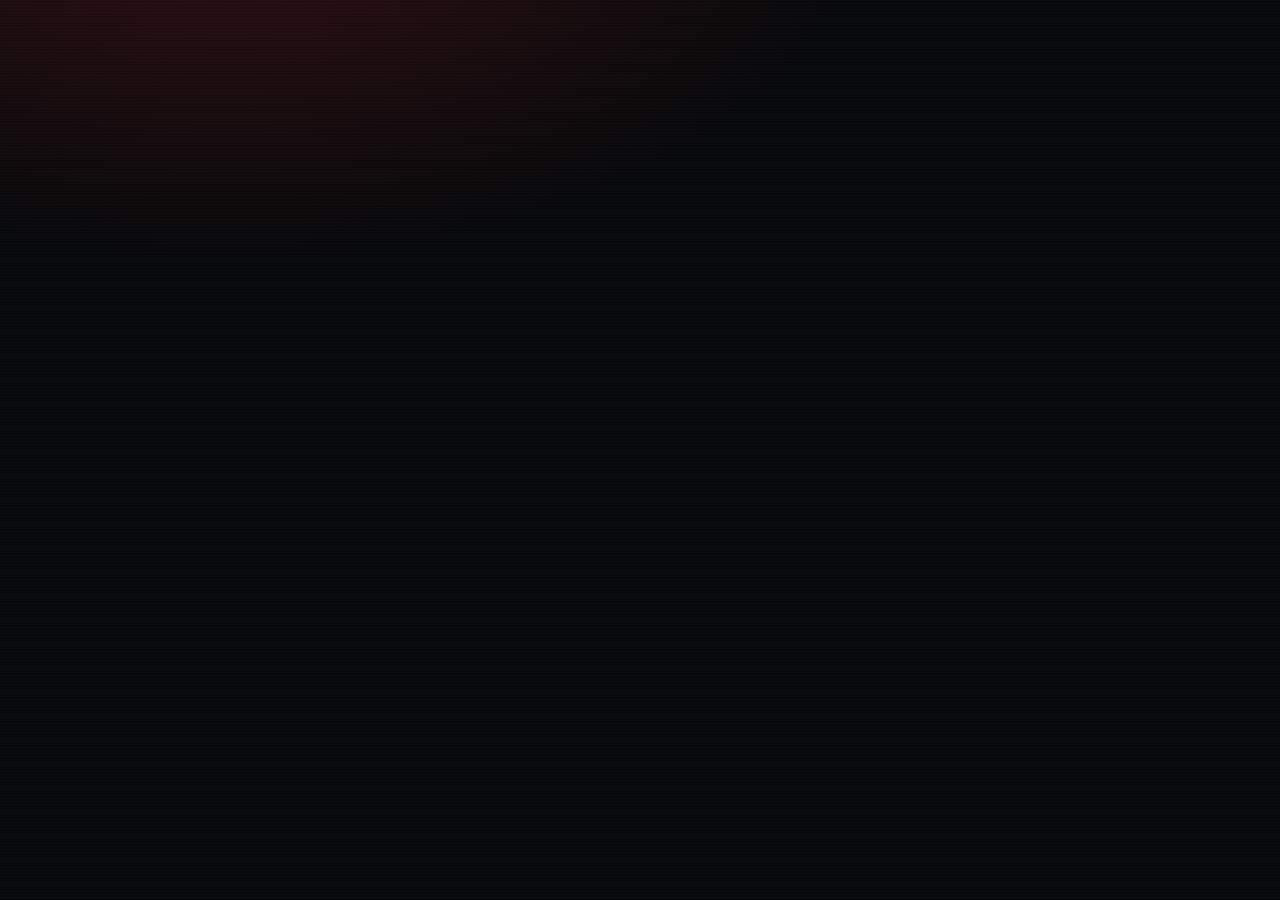
==== src/Quiz/wwwroot/host.html @ f60382fb "feat: TV and phone screens The two static pages the hub has been waiting for. The TV (host.html) ope" ====
<!doctype html>
<html lang="tr">
<head>
<meta charset="utf-8">
<meta name="viewport" content="width=device-width, initial-scale=1">
<meta name="robots" content="noindex">
<!-- The title, like every other visible string, is set from i18n.js. -->
<title>Quiz</title>
<link rel="stylesheet" href="app.css">
</head>
<body class="tv">
<!-- The TV / laptop screen: the host drives the round from here. -->
<main class="panel">
  <div class="inner">

    <div class="topbar">
      <span id="tag-room" hidden></span>
      <span id="tag-question" hidden></span>
      <span id="tag-answered" hidden></span>
      <span class="clock" id="tag-clock" hidden></span>
      <span class="status" id="tag-connection" hidden></span>
      <span id="langs"></span>
    </div>

    <!-- 1 · open a room -->
    <section class="view" id="view-setup" hidden>
      <form class="form" id="form-open" autocomplete="off">
        <h1 data-i18n="openHeading"></h1>
        <label class="field">
          <span class="k" data-i18n="hostKeyLabel"></span>
          <input name="hostKey" type="password" autocomplete="off" required>
        </label>
        <label class="field">
          <span class="k" data-i18n="setLabel"></span>
          <select name="setId" id="set-id"></select>
        </label>
        <button class="cta" type="submit" data-i18n="openButton"></button>
        <p class="error" id="setup-error" role="alert"></p>
      </form>
    </section>

    <!-- 2 · this page was reloaded while a room was live -->
    <section class="view" id="view-resume" hidden>
      <div class="form">
        <h1 data-i18n="resumeHeading"></h1>
        <p class="muted" id="resume-code"></p>
        <p class="status" data-i18n="resumeHint"></p>
        <div class="resume-actions">
          <button class="cta" type="button" id="resume-start" data-i18n="startButton"></button>
          <button class="ghost" type="button" id="resume-close" data-i18n="closeQuestionButton"></button>
          <button class="ghost" type="button" id="resume-next" data-i18n="nextButton"></button>
          <button class="ghost" type="button" id="resume-new" data-i18n="newRoomButton"></button>
        </div>
        <p class="error" id="resume-error" role="alert"></p>
      </div>
    </section>

    <!-- 3 · lobby -->
    <section class="view lobby" id="view-lobby" hidden>
      <div class="label kod" data-i18n="codeTag"></div>
      <div class="code" id="lobby-code"></div>
      <div class="where" id="lobby-where"></div>
      <div class="pills" id="lobby-players"></div>
      <p class="status" id="lobby-status" hidden></p>
      <button class="cta go" type="button" id="start" data-i18n="startButton" hidden></button>
    </section>

    <!-- 4 · a question is open -->
    <section class="view" id="view-question" hidden>
      <p class="question"><span class="caret">&gt;</span> <span id="question-text"></span><span class="block">&nbsp;</span></p>
      <div class="options" id="question-options"></div>
    </section>

    <!-- 5 · the question is over -->
    <section class="view" id="view-reveal" hidden>
      <p class="answer"><span data-i18n="correctIs"></span> <span class="glyph" id="reveal-glyph"></span> <span class="opt-text" id="reveal-text"></span></p>
      <div class="bars" id="reveal-bars"></div>
      <ol class="board" id="reveal-board"></ol>
      <div class="row-end">
        <button class="cta" type="button" id="next"></button>
      </div>
    </section>

    <!-- 6 · the round is over -->
    <section class="view finished" id="view-finished" hidden>
      <h1 data-i18n="finishedHeading"></h1>
      <ol class="board" id="final-board"></ol>
      <div class="row-end">
        <button class="cta" type="button" id="new-room" data-i18n="newRoomButton"></button>
      </div>
    </section>

  </div>
</main>

<script src="lib/signalr/signalr.min.js"></script>
<script type="module" src="host.js"></script>
</body>
</html>
---- src/Quiz/wwwroot/app.css ----
/*
 * One stylesheet for both screens: the TV (host.html) and the phone (index.html).
 * The look is locked: near-black panel, monospace, a ">" cursor, bracketed labels,
 * faint scanlines, glass option cards with a coloured left bar and a card suit.
 *
 * The suit shape is the primary pairing cue between the two screens and colour is
 * secondary, so that a colour-blind player can still pair phone to TV. The glyph and
 * the colour of each marker are defined once, here, keyed by [data-marker].
 */

:root {
  --bg: #07080a;
  --fg: #ffffff;
  --muted: #9c9c9d;
  --hairline: rgba(255, 255, 255, .10);
  --glass: rgba(255, 255, 255, .04);

  --crimson: #ff2f3a;
  --coral: #ff6b4a;
  --amber: #ffb347;
  --teal: #4ad6c3;
  --lavender: #b39cff;

  /* System faces only: no web font is shipped with the game. */
  --mono: 'Geist Mono', ui-monospace, SFMono-Regular, Menlo, Consolas, monospace;
}

*, *::before, *::after { box-sizing: border-box; }

html { height: 100%; }

body {
  margin: 0;
  min-height: 100%;
  background: var(--bg);
  color: var(--fg);
  font-family: var(--mono);
  line-height: 1.5;
  -webkit-font-smoothing: antialiased;
  -webkit-text-size-adjust: 100%;
}

[hidden] { display: none !important; }

/* ---- the panel: the terminal frame both screens live in ---- */

.panel {
  position: relative;
  min-height: 100vh;
  min-height: 100dvh;
  display: flex;
  flex-direction: column;
  overflow: hidden;
}

.panel::before {
  content: '';
  position: absolute;
  inset: 0;
  pointer-events: none;
  background: radial-gradient(70% 55% at 18% -10%, rgba(255, 47, 58, .16), transparent 70%);
}

/* The scanlines sit over everything, including the cards. */
.panel::after {
  content: '';
  position: absolute;
  inset: 0;
  z-index: 3;
  pointer-events: none;
  background: repeating-linear-gradient(to bottom, rgba(255, 255, 255, .025) 0 1px, transparent 1px 3px);
}

.inner {
  position: relative;
  z-index: 1;
  flex: 1 1 auto;
  display: flex;
  flex-direction: column;
  min-height: 0;
}

/* ---- the four markers: glyph and colour, defined once ---- */

[data-marker='hearts']   { --c: var(--crimson);  --tint: rgba(255, 47, 58, .07);   --tint-up: rgba(255, 47, 58, .20); }
[data-marker='diamonds'] { --c: var(--amber);    --tint: rgba(255, 179, 71, .07);  --tint-up: rgba(255, 179, 71, .20); }
[data-marker='clubs']    { --c: var(--teal);     --tint: rgba(74, 214, 195, .07);  --tint-up: rgba(74, 214, 195, .20); }
[data-marker='spades']   { --c: var(--lavender); --tint: rgba(179, 156, 255, .07); --tint-up: rgba(179, 156, 255, .20); }

.glyph { color: var(--c); line-height: 1; }
[data-marker='hearts'] > .glyph::before,   .glyph[data-marker='hearts']::before   { content: '\2665'; }
[data-marker='diamonds'] > .glyph::before, .glyph[data-marker='diamonds']::before { content: '\2666'; }
[data-marker='clubs'] > .glyph::before,    .glyph[data-marker='clubs']::before    { content: '\2663'; }
[data-marker='spades'] > .glyph::before,   .glyph[data-marker='spades']::before   { content: '\2660'; }

/* ---- small shared pieces ---- */

.label { color: var(--muted); letter-spacing: .18em; text-transform: uppercase; }
.muted { color: var(--muted); }

.langs { display: flex; gap: 6px; align-items: center; }
.langs button {
  font: inherit;
  background: none;
  border: 0;
  padding: 0 2px;
  color: var(--muted);
  letter-spacing: .12em;
  cursor: pointer;
}
.langs button[aria-pressed='true'] { color: var(--fg); }
.langs .sep { color: var(--hairline); }

.field { display: block; margin-bottom: 14px; text-align: left; }
.field > .k { display: block; font-size: .78em; color: var(--muted); letter-spacing: .14em; text-transform: uppercase; margin-bottom: 6px; }
.field input, .field select {
  font: inherit;
  width: 100%;
  color: var(--fg);
  background: rgba(255, 255, 255, .05);
  border: 1px solid var(--hairline);
  border-radius: 6px;
  padding: 11px 12px;
  letter-spacing: .08em;
}
.field input:focus-visible, .field select:focus-visible,
button:focus-visible { outline: 2px solid var(--coral); outline-offset: 2px; }
.field select { appearance: none; }

.cta, .ghost {
  font: inherit;
  font-weight: 700;
  letter-spacing: .08em;
  border: 1px solid transparent;
  border-radius: 7px;
  cursor: pointer;
}
.cta { background: var(--coral); color: var(--bg); }
.cta.go { background: var(--teal); }
.ghost { background: transparent; color: var(--muted); border-color: var(--hairline); }
.cta[disabled], .ghost[disabled] { opacity: .45; cursor: default; }

.status { color: var(--muted); }
.error { color: var(--crimson); }
.error:empty { display: none; }

/* ======================= the TV ======================= */

.tv .inner { padding: clamp(18px, 2.4vw, 44px); gap: clamp(14px, 1.8vh, 28px); }

.tv .topbar {
  display: flex;
  justify-content: space-between;
  align-items: baseline;
  gap: 16px;
  font-size: clamp(11px, 1vw, 17px);
  color: var(--muted);
  letter-spacing: .12em;
}
.tv .topbar .clock { color: var(--amber); font-variant-numeric: tabular-nums; }
.tv .topbar > * { white-space: nowrap; }

.tv .view { flex: 1 1 auto; display: flex; flex-direction: column; min-height: 0; }
.tv .view[hidden] { display: none; }

/* setup and resume: a narrow form in the middle of the screen */
.tv .form {
  margin: auto;
  width: min(420px, 100%);
  font-size: clamp(13px, 1.1vw, 18px);
  text-align: center;
}
.tv .form h1 { font-size: 1em; font-weight: 500; letter-spacing: .18em; color: var(--muted); margin: 0 0 20px; text-transform: uppercase; }
.tv .form .cta { width: 100%; padding: 12px; }
.tv .form .error { margin-top: 14px; }
.tv .resume-actions { display: flex; flex-direction: column; gap: 8px; }
.tv .resume-actions button { padding: 11px; }

/* lobby */
.tv .lobby { align-items: center; justify-content: center; text-align: center; gap: 0; }
.tv .lobby .kod { font-size: clamp(11px, 1vw, 17px); }
.tv .lobby .code {
  font-size: clamp(76px, 15vw, 240px);
  font-weight: 600;
  letter-spacing: .18em;
  color: var(--coral);
  line-height: 1.05;
  margin: .08em 0 0;
  /* the letter-spacing hangs off the last digit; pull it back to stay centred */
  text-indent: .18em;
}
.tv .lobby .where { font-size: clamp(11px, .95vw, 16px); color: var(--muted); letter-spacing: .1em; }
.tv .pills {
  display: flex;
  flex-wrap: wrap;
  gap: 9px;
  justify-content: center;
  margin: clamp(18px, 3vh, 40px) 0;
  font-size: clamp(13px, 1.2vw, 22px);
  max-width: 50ch;
}
.tv .pill { border: 1px solid var(--hairline); border-radius: 999px; padding: 6px 16px; }
.tv .lobby .cta { font-size: clamp(14px, 1.3vw, 22px); padding: 12px 36px; }
.tv .lobby .status { font-size: clamp(12px, 1.1vw, 19px); margin: clamp(18px, 3vh, 40px) 0; }

/* question: the text and the four cards read as one block in the middle of the screen */
#view-question, #view-reveal { justify-content: center; gap: clamp(18px, 4vh, 52px); }

.tv .question {
  font-size: clamp(28px, 4vw, 68px);
  font-weight: 500;
  line-height: 1.25;
  margin: 0;
}
.tv .question .caret { color: var(--coral); }
.tv .question .block { background: var(--coral); color: var(--bg); margin-left: .12em; }

.tv .options {
  display: grid;
  grid-template-columns: 1fr 1fr;
  gap: clamp(9px, 1vw, 16px);
}
.tv .opt {
  display: flex;
  align-items: center;
  gap: clamp(11px, 1.1vw, 20px);
  background: var(--tint);
  border: 1px solid var(--hairline);
  border-left: 3px solid var(--c);
  border-radius: 7px;
  padding: clamp(12px, 1.4vw, 24px) clamp(13px, 1.5vw, 26px);
  font-size: clamp(18px, 2vw, 34px);
}
.tv .opt .glyph { font-size: 1.25em; }

/* reveal */
.tv .answer { font-size: clamp(16px, 1.6vw, 28px); color: var(--muted); }
.tv .answer .opt-text { color: var(--fg); }
.tv .answer .glyph { font-size: 1.15em; }

.tv .bars { display: flex; align-items: flex-end; gap: clamp(10px, 1.4vw, 24px); flex: 0 0 clamp(110px, 26vh, 240px); }
.tv .bars .b { flex: 1; display: flex; flex-direction: column; justify-content: flex-end; height: 100%; text-align: center; }
.tv .bars .b .fill { background: var(--c); border-radius: 4px 4px 0 0; min-height: 3px; }
.tv .bars .b .n { font-size: clamp(12px, 1.1vw, 20px); color: var(--muted); margin-top: 6px; font-variant-numeric: tabular-nums; }
.tv .bars .b .glyph { font-size: clamp(14px, 1.3vw, 24px); margin-bottom: 6px; }

.tv .board { list-style: none; margin: 0; padding: 0; font-size: clamp(14px, 1.5vw, 26px); }
.tv .board li { display: flex; justify-content: space-between; gap: 16px; padding: .4em 0; border-bottom: 1px solid rgba(255, 255, 255, .06); }
.tv .board li:last-child { border-bottom: 0; }
.tv .board .rank { color: var(--muted); margin-right: .8em; }
.tv .board .score { font-variant-numeric: tabular-nums; }
.tv .board.dense { font-size: clamp(12px, 1.1vw, 19px); columns: 2; column-gap: clamp(20px, 3vw, 60px); }
.tv .board.dense li { break-inside: avoid; }

.tv .row-end { display: flex; justify-content: center; }
.tv .row-end .cta { font-size: clamp(13px, 1.2vw, 20px); padding: 11px 28px; }

.tv .finished h1 { font-size: clamp(22px, 2.6vw, 44px); font-weight: 600; letter-spacing: .14em; margin: 0 0 .6em; text-align: center; }
.tv .finished { gap: clamp(14px, 2vh, 28px); }

/* ======================= the phone ======================= */

.phone .inner { padding: 16px; gap: 14px; }

.phone .bar {
  display: flex;
  justify-content: space-between;
  align-items: center;
  gap: 12px;
  font-size: 11px;
  color: var(--muted);
  letter-spacing: .1em;
}
.phone .bar .me { color: var(--fg); overflow: hidden; text-overflow: ellipsis; white-space: nowrap; }
.phone .bar .score { color: var(--amber); font-variant-numeric: tabular-nums; }

.phone .view { flex: 1 1 auto; display: flex; flex-direction: column; min-height: 0; }
.phone .view[hidden] { display: none; }

.phone .join { justify-content: center; font-size: 14px; }
.phone .join h1 { font-size: 11px; font-weight: 500; letter-spacing: .18em; color: var(--muted); margin: 0 0 18px; text-transform: uppercase; }
.phone .join .cta { width: 100%; padding: 13px; }
.phone .join .error { margin-top: 14px; font-size: 12px; }
.phone .field input { font-size: 16px; } /* 16px keeps iOS from zooming on focus */
.phone .field input[name='code'] { letter-spacing: .4em; text-align: center; font-size: 26px; }

.phone .play { gap: 12px; }
.phone .play .status { font-size: 12px; text-align: center; letter-spacing: .08em; min-height: 1.4em; }

.phone .buzzers {
  flex: 1 1 auto;
  display: grid;
  grid-template-columns: 1fr 1fr;
  grid-template-rows: 1fr 1fr;
  gap: 10px;
  min-height: 0;
}
.phone .buzz {
  font: inherit;
  display: flex;
  align-items: center;
  justify-content: center;
  min-height: 92px;
  padding: 0;
  background: var(--tint-up);
  border: 1px solid var(--c);
  border-radius: 10px;
  color: var(--c);
  font-size: clamp(46px, 20vw, 86px);
  line-height: 1;
  cursor: pointer;
  -webkit-tap-highlight-color: transparent;
  touch-action: manipulation;
}
.phone .buzz .glyph { color: inherit; } /* so the glyph follows the button when it fills in */
.phone .buzz:active { background: var(--c); color: var(--bg); }
.phone .buzz[disabled] { cursor: default; opacity: .32; }
/* the one this player tapped stays solid, so the phone always says what it sent */
.phone .buzz[aria-pressed='true'] { opacity: 1; background: var(--c); color: var(--bg); box-shadow: 0 0 0 2px var(--c); }
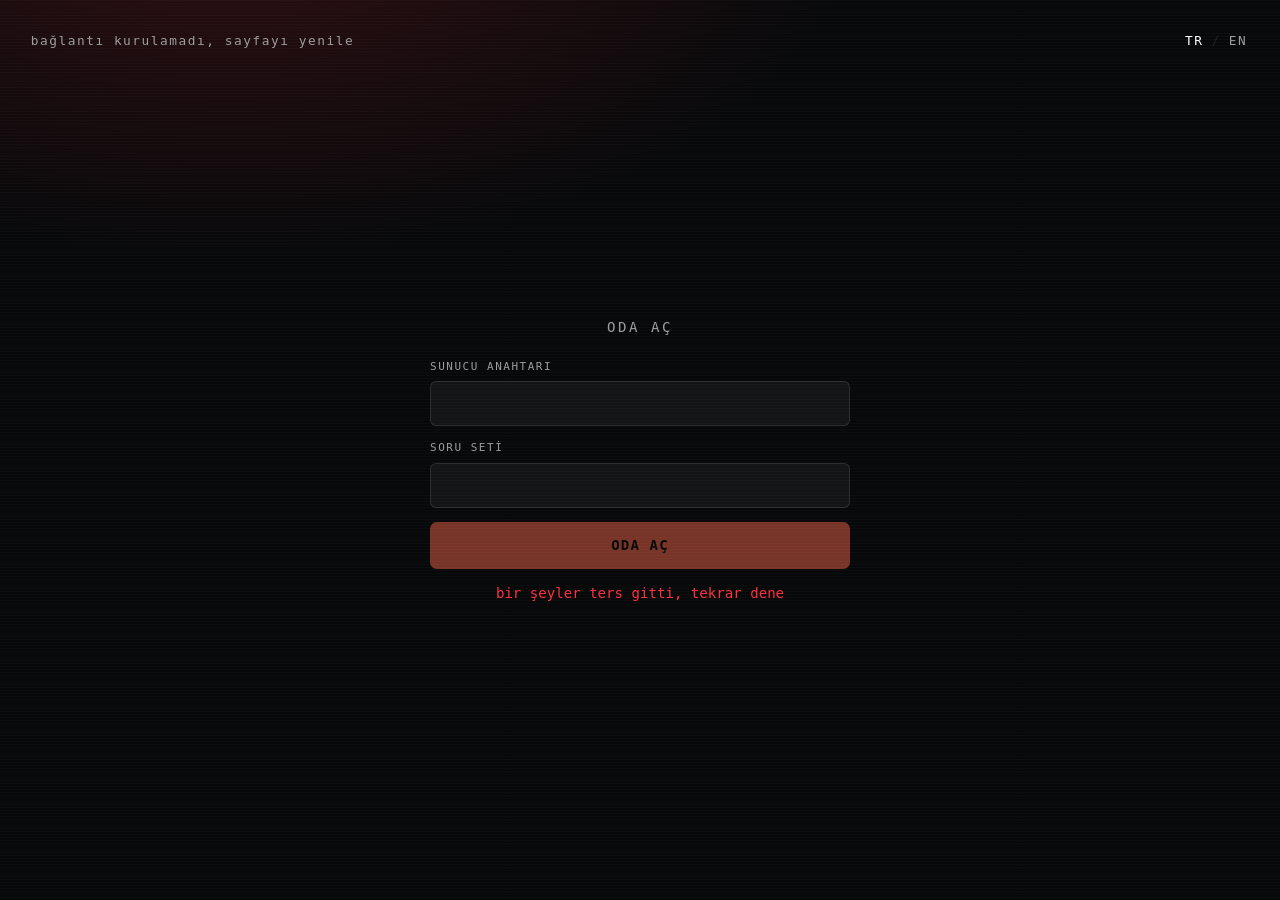
==== commit 60e3f2aa: "feat: the host can pause a question and close the room Two things the first evening wanted. Both are" ====
--- a/src/Quiz/wwwroot/host.html
+++ b/src/Quiz/wwwroot/host.html
@@ -39,23 +39,7 @@
       </form>
     </section>
 
-    <!-- 2 · this page was reloaded while a room was live -->
-    <section class="view" id="view-resume" hidden>
-      <div class="form">
-        <h1 data-i18n="resumeHeading"></h1>
-        <p class="muted" id="resume-code"></p>
-        <p class="status" data-i18n="resumeHint"></p>
-        <div class="resume-actions">
-          <button class="cta" type="button" id="resume-start" data-i18n="startButton"></button>
-          <button class="ghost" type="button" id="resume-close" data-i18n="closeQuestionButton"></button>
-          <button class="ghost" type="button" id="resume-next" data-i18n="nextButton"></button>
-          <button class="ghost" type="button" id="resume-new" data-i18n="newRoomButton"></button>
-        </div>
-        <p class="error" id="resume-error" role="alert"></p>
-      </div>
-    </section>
-
-    <!-- 3 · lobby -->
+    <!-- 2 · lobby -->
     <section class="view lobby" id="view-lobby" hidden>
       <div class="label kod" data-i18n="codeTag"></div>
       <div class="code" id="lobby-code"></div>
@@ -65,13 +49,17 @@
       <button class="cta go" type="button" id="start" data-i18n="startButton" hidden></button>
     </section>
 
-    <!-- 4 · a question is open -->
+    <!-- 3 · a question is open -->
     <section class="view" id="view-question" hidden>
+      <p class="paused-banner" id="paused-banner" hidden>
+        <span data-i18n="pausedBanner"></span>
+        <span class="sub" data-i18n="pausedHint"></span>
+      </p>
       <p class="question"><span class="caret">&gt;</span> <span id="question-text"></span><span class="block">&nbsp;</span></p>
       <div class="options" id="question-options"></div>
     </section>
 
-    <!-- 5 · the question is over -->
+    <!-- 4 · the question is over -->
     <section class="view" id="view-reveal" hidden>
       <p class="answer"><span data-i18n="correctIs"></span> <span class="glyph" id="reveal-glyph"></span> <span class="opt-text" id="reveal-text"></span></p>
       <div class="bars" id="reveal-bars"></div>
@@ -81,7 +69,7 @@
       </div>
     </section>
 
-    <!-- 6 · the round is over -->
+    <!-- 5 · the round is over -->
     <section class="view finished" id="view-finished" hidden>
       <h1 data-i18n="finishedHeading"></h1>
       <ol class="board" id="final-board"></ol>
@@ -90,6 +78,12 @@
       </div>
     </section>
 
+    <!-- the host's controls, on this screen only: the key is what protects them -->
+    <div class="controls" id="controls" hidden>
+      <button class="ghost" type="button" id="pause" hidden></button>
+      <button class="ghost danger" type="button" id="close-room"></button>
+    </div>
+
   </div>
 </main>
 
--- a/src/Quiz/wwwroot/app.css
+++ b/src/Quiz/wwwroot/app.css
@@ -13,7 +13,6 @@
   --fg: #ffffff;
   --muted: #9c9c9d;
   --hairline: rgba(255, 255, 255, .10);
-  --glass: rgba(255, 255, 255, .04);
 
   --crimson: #ff2f3a;
   --coral: #ff6b4a;
@@ -82,10 +81,11 @@
 
 /* ---- the four markers: glyph and colour, defined once ---- */
 
-[data-marker='hearts']   { --c: var(--crimson);  --tint: rgba(255, 47, 58, .07);   --tint-up: rgba(255, 47, 58, .20); }
-[data-marker='diamonds'] { --c: var(--amber);    --tint: rgba(255, 179, 71, .07);  --tint-up: rgba(255, 179, 71, .20); }
-[data-marker='clubs']    { --c: var(--teal);     --tint: rgba(74, 214, 195, .07);  --tint-up: rgba(74, 214, 195, .20); }
-[data-marker='spades']   { --c: var(--lavender); --tint: rgba(179, 156, 255, .07); --tint-up: rgba(179, 156, 255, .20); }
+/* --tint is the TV card's fill, --tint-up the phone buzzer's: both washes, not colour blocks. */
+[data-marker='hearts']   { --c: var(--crimson);  --tint: rgba(255, 47, 58, .07);   --tint-up: rgba(255, 47, 58, .10); }
+[data-marker='diamonds'] { --c: var(--amber);    --tint: rgba(255, 179, 71, .07);  --tint-up: rgba(255, 179, 71, .10); }
+[data-marker='clubs']    { --c: var(--teal);     --tint: rgba(74, 214, 195, .07);  --tint-up: rgba(74, 214, 195, .10); }
+[data-marker='spades']   { --c: var(--lavender); --tint: rgba(179, 156, 255, .07); --tint-up: rgba(179, 156, 255, .10); }
 
 .glyph { color: var(--c); line-height: 1; }
 [data-marker='hearts'] > .glyph::before,   .glyph[data-marker='hearts']::before   { content: '\2665'; }
@@ -163,7 +163,7 @@
 .tv .view { flex: 1 1 auto; display: flex; flex-direction: column; min-height: 0; }
 .tv .view[hidden] { display: none; }
 
-/* setup and resume: a narrow form in the middle of the screen */
+/* open a room: a narrow form in the middle of the screen */
 .tv .form {
   margin: auto;
   width: min(420px, 100%);
@@ -173,8 +173,6 @@
 .tv .form h1 { font-size: 1em; font-weight: 500; letter-spacing: .18em; color: var(--muted); margin: 0 0 20px; text-transform: uppercase; }
 .tv .form .cta { width: 100%; padding: 12px; }
 .tv .form .error { margin-top: 14px; }
-.tv .resume-actions { display: flex; flex-direction: column; gap: 8px; }
-.tv .resume-actions button { padding: 11px; }
 
 /* lobby */
 .tv .lobby { align-items: center; justify-content: center; text-align: center; gap: 0; }
@@ -242,14 +240,14 @@
 .tv .bars .b { flex: 1; display: flex; flex-direction: column; justify-content: flex-end; height: 100%; text-align: center; }
 .tv .bars .b .fill { background: var(--c); border-radius: 4px 4px 0 0; min-height: 3px; }
 .tv .bars .b .n { font-size: clamp(12px, 1.1vw, 20px); color: var(--muted); margin-top: 6px; font-variant-numeric: tabular-nums; }
-.tv .bars .b .glyph { font-size: clamp(14px, 1.3vw, 24px); margin-bottom: 6px; }
-
-.tv .board { list-style: none; margin: 0; padding: 0; font-size: clamp(14px, 1.5vw, 26px); }
+.tv .bars .b .glyph { font-size: clamp(26px, 2.6vw, 46px); margin-bottom: 8px; }
+
+.tv .board { list-style: none; margin: 0 auto; padding: 0; width: min(760px, 100%); font-size: clamp(14px, 1.5vw, 26px); }
 .tv .board li { display: flex; justify-content: space-between; gap: 16px; padding: .4em 0; border-bottom: 1px solid rgba(255, 255, 255, .06); }
 .tv .board li:last-child { border-bottom: 0; }
 .tv .board .rank { color: var(--muted); margin-right: .8em; }
 .tv .board .score { font-variant-numeric: tabular-nums; }
-.tv .board.dense { font-size: clamp(12px, 1.1vw, 19px); columns: 2; column-gap: clamp(20px, 3vw, 60px); }
+.tv .board.dense { width: min(1040px, 100%); font-size: clamp(12px, 1.1vw, 19px); columns: 2; column-gap: clamp(20px, 3vw, 60px); }
 .tv .board.dense li { break-inside: avoid; }
 
 .tv .row-end { display: flex; justify-content: center; }
@@ -257,6 +255,42 @@
 
 .tv .finished h1 { font-size: clamp(22px, 2.6vw, 44px); font-weight: 600; letter-spacing: .14em; margin: 0 0 .6em; text-align: center; }
 .tv .finished { gap: clamp(14px, 2vh, 28px); }
+
+/* --- paused, and the host's own controls --- */
+
+/* Big enough to read from the sofa: someone looking up has to see at once that the game is
+   waiting rather than broken, and that nothing is being lost while it waits. */
+.tv .paused-banner {
+  margin: 0;
+  text-align: center;
+  font-size: clamp(26px, 5vw, 84px);
+  font-weight: 600;
+  letter-spacing: .2em;
+  color: var(--amber);
+}
+.tv .paused-banner[hidden] { display: none; }
+.tv .paused-banner .sub {
+  display: block;
+  font-size: clamp(11px, 1.1vw, 18px);
+  font-weight: 400;
+  letter-spacing: .14em;
+  color: var(--muted);
+  margin-top: .8em;
+}
+/* The question stays on the TV while it waits, but it is plainly not being asked right now. */
+.tv.paused .question, .tv.paused .options { opacity: .2; }
+.tv.paused .topbar .clock { color: var(--muted); }
+
+.tv .controls { display: flex; justify-content: center; gap: 10px; }
+.tv .controls[hidden] { display: none; }
+.tv .controls button { font-size: clamp(11px, 1vw, 16px); padding: 8px 18px; }
+/* Armed, the close button says what it is about to do; coral is the page's "this does something". */
+.tv .controls .danger[data-armed='true'] { color: var(--coral); border-color: var(--coral); }
+
+@media (prefers-reduced-motion: no-preference) {
+  .tv .paused-banner { animation: breathe 1.8s ease-in-out infinite; }
+  @keyframes breathe { 0%, 100% { opacity: 1; } 50% { opacity: .45; } }
+}
 
 /* ======================= the phone ======================= */
 
@@ -281,6 +315,7 @@
 .phone .join h1 { font-size: 11px; font-weight: 500; letter-spacing: .18em; color: var(--muted); margin: 0 0 18px; text-transform: uppercase; }
 .phone .join .cta { width: 100%; padding: 13px; }
 .phone .join .error { margin-top: 14px; font-size: 12px; }
+.phone .join .notice { font-size: 12px; margin-bottom: 14px; letter-spacing: .04em; }
 .phone .field input { font-size: 16px; } /* 16px keeps iOS from zooming on focus */
 .phone .field input[name='code'] { letter-spacing: .4em; text-align: center; font-size: 26px; }
 
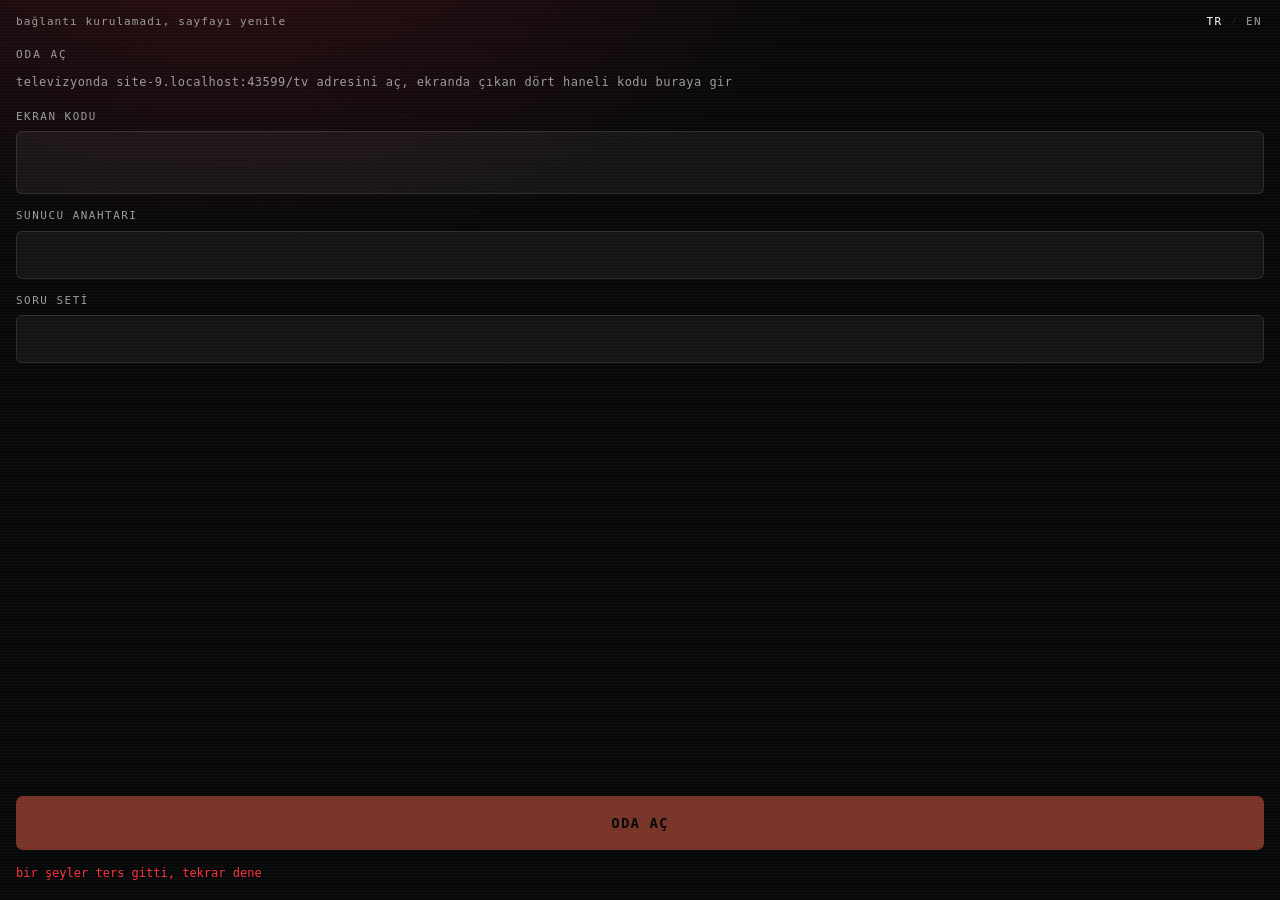
==== commit 05d9715f: "feat: the phone drives, the television watches host.html stops being a television and becomes the ho" ====
--- a/src/Quiz/wwwroot/host.html
+++ b/src/Quiz/wwwroot/host.html
@@ -8,24 +8,36 @@
 <title>Quiz</title>
 <link rel="stylesheet" href="app.css">
 </head>
-<body class="tv">
-<!-- The TV / laptop screen: the host drives the round from here. -->
+<body class="console">
+<!--
+  The host's console: a remote control for the television, laid out for a phone held in one hand.
+  Everything the room looks at — the question, the four options, the answer, the standings — is on
+  the television (tv.html) and none of it is repeated here. What this page carries is the pacing:
+  which phase the room is in, the clock it counts down itself, how many have answered, and the
+  buttons. The information sits at the top and the buttons at the bottom, where the thumb is.
+-->
 <main class="panel">
   <div class="inner">
 
-    <div class="topbar">
+    <div class="bar">
       <span id="tag-room" hidden></span>
-      <span id="tag-question" hidden></span>
-      <span id="tag-answered" hidden></span>
-      <span class="clock" id="tag-clock" hidden></span>
       <span class="status" id="tag-connection" hidden></span>
       <span id="langs"></span>
     </div>
 
-    <!-- 1 · open a room -->
+    <!-- 1 · claim the television, then open a room on it -->
     <section class="view" id="view-setup" hidden>
       <form class="form" id="form-open" autocomplete="off">
         <h1 data-i18n="openHeading"></h1>
+        <p class="hint" id="tv-hint"></p>
+        <label class="field">
+          <span class="k" data-i18n="pairCodeLabel"></span>
+          <!-- Four digits, so a phone offers the number pad rather than a keyboard. Not required:
+               a console that already holds a screen needs no code, and one that holds none is told
+               so by the server in words rather than by a browser tooltip. -->
+          <input name="pairCode" type="text" inputmode="numeric" pattern="[0-9]*" maxlength="4" autocomplete="off">
+        </label>
+        <p class="status ok" id="setup-paired" hidden data-i18n="pairedAlready"></p>
         <label class="field">
           <span class="k" data-i18n="hostKeyLabel"></span>
           <input name="hostKey" type="password" autocomplete="off" required>
@@ -39,50 +51,43 @@
       </form>
     </section>
 
-    <!-- 2 · lobby -->
-    <section class="view lobby" id="view-lobby" hidden>
-      <div class="label kod" data-i18n="codeTag"></div>
-      <div class="code" id="lobby-code"></div>
-      <div class="where" id="lobby-where"></div>
-      <div class="pills" id="lobby-players"></div>
-      <p class="status" id="lobby-status" hidden></p>
-      <button class="cta go" type="button" id="start" data-i18n="startButton" hidden></button>
-    </section>
+    <!-- 2 · the room is open: what the host needs in order to act, and the buttons that act -->
+    <section class="view" id="view-run" hidden>
+      <div class="now">
+        <div class="label" id="phase"></div>
+        <div class="clock" id="tag-clock" hidden></div>
+        <div class="counts">
+          <span id="tag-question" hidden></span>
+          <span id="tag-answered" hidden></span>
+        </div>
+        <p class="detail" id="phase-detail" hidden></p>
+      </div>
 
-    <!-- 3 · a question is open -->
-    <section class="view" id="view-question" hidden>
-      <p class="paused-banner" id="paused-banner" hidden>
-        <span data-i18n="pausedBanner"></span>
-        <span class="sub" data-i18n="pausedHint"></span>
-      </p>
-      <p class="question"><span class="caret">&gt;</span> <span id="question-text"></span><span class="block">&nbsp;</span></p>
-      <div class="options" id="question-options"></div>
-    </section>
+      <div class="acts">
+        <p class="error" id="run-error" role="alert"></p>
+        <button class="cta go" type="button" id="start" hidden></button>
+        <button class="cta" type="button" id="next" hidden></button>
+        <button class="ghost" type="button" id="pause" hidden></button>
+        <button class="ghost danger" type="button" id="close-room"></button>
 
-    <!-- 4 · the question is over -->
-    <section class="view" id="view-reveal" hidden>
-      <p class="answer"><span data-i18n="correctIs"></span> <span class="glyph" id="reveal-glyph"></span> <span class="opt-text" id="reveal-text"></span></p>
-      <div class="bars" id="reveal-bars"></div>
-      <ol class="board" id="reveal-board"></ol>
-      <div class="row-end">
-        <button class="cta" type="button" id="next"></button>
+        <!--
+          A television that reloaded has fallen out of the room and shows a fresh code, asking for
+          it to be typed in: claiming it again is what puts it back. Folded away, because it is
+          needed rarely and the four buttons above are what the evening is driven with.
+        -->
+        <button class="ghost small" type="button" id="repair-open" data-i18n="rePairButton"></button>
+        <form class="repair" id="form-repair" autocomplete="off" hidden>
+          <p class="hint" data-i18n="rePairHint"></p>
+          <label class="field">
+            <span class="k" data-i18n="pairCodeLabel"></span>
+            <input name="pairCode" type="text" inputmode="numeric" pattern="[0-9]*" maxlength="4" autocomplete="off" required>
+          </label>
+          <button class="ghost" type="submit" data-i18n="pairButton"></button>
+        </form>
+        <!-- Outside the form, because what it has to say most often is that the form is done with. -->
+        <p class="status" id="repair-status" hidden></p>
       </div>
     </section>
-
-    <!-- 5 · the round is over -->
-    <section class="view finished" id="view-finished" hidden>
-      <h1 data-i18n="finishedHeading"></h1>
-      <ol class="board" id="final-board"></ol>
-      <div class="row-end">
-        <button class="cta" type="button" id="new-room" data-i18n="newRoomButton"></button>
-      </div>
-    </section>
-
-    <!-- the host's controls, on this screen only: the key is what protects them -->
-    <div class="controls" id="controls" hidden>
-      <button class="ghost" type="button" id="pause" hidden></button>
-      <button class="ghost danger" type="button" id="close-room"></button>
-    </div>
 
   </div>
 </main>
--- a/src/Quiz/wwwroot/app.css
+++ b/src/Quiz/wwwroot/app.css
@@ -1,5 +1,5 @@
 /*
- * One stylesheet for both screens: the TV (host.html) and the phone (index.html).
+ * One stylesheet for every screen: the television (tv.html), the host's console and the phone.
  * The look is locked: near-black panel, monospace, a ">" cursor, bracketed labels,
  * faint scanlines, glass option cards with a coloured left bar and a card suit.
  *
@@ -19,6 +19,9 @@
   --amber: #ffb347;
   --teal: #4ad6c3;
   --lavender: #b39cff;
+  /* The grey a tap that earned nothing is drawn in: dimmer than --muted, because it is a shape
+     rather than a word, and the one thing on that screen that must not ask to be looked at. */
+  --dim: #5a5d66;
 
   /* System faces only: no web font is shipped with the game. */
   --mono: 'Geist Mono', ui-monospace, SFMono-Regular, Menlo, Consolas, monospace;
@@ -163,16 +166,40 @@
 .tv .view { flex: 1 1 auto; display: flex; flex-direction: column; min-height: 0; }
 .tv .view[hidden] { display: none; }
 
-/* open a room: a narrow form in the middle of the screen */
-.tv .form {
-  margin: auto;
-  width: min(420px, 100%);
-  font-size: clamp(13px, 1.1vw, 18px);
-  text-align: center;
-}
-.tv .form h1 { font-size: 1em; font-weight: 500; letter-spacing: .18em; color: var(--muted); margin: 0 0 20px; text-transform: uppercase; }
-.tv .form .cta { width: 100%; padding: 12px; }
-.tv .form .error { margin-top: 14px; }
+/*
+ * pairing: the first thing a television shows, and the only screen with no game on it.
+ *
+ * Two different codes appear on this television at different moments and they must never be read as
+ * the same thing: this one is typed by the host into a phone, the room code is typed by the players.
+ * They are told apart four ways at once — the label ([ EKRAN KODU ] against [ ODA KODU ], and the
+ * room code carries the word "room" in the topbar for the whole game), the colour (white here,
+ * coral there), the size (two thirds of the room code, because one person reads this and a whole
+ * room reads that), and the shape (two pairs with a gap against one solid block of four).
+ */
+.tv .pair { align-items: center; justify-content: center; text-align: center; gap: 0; }
+.tv .pair .label { font-size: clamp(11px, 1vw, 17px); }
+.tv .pair .pcode {
+  display: flex;
+  justify-content: center;
+  gap: .42em;
+  font-size: clamp(54px, 9.5vw, 160px);
+  font-weight: 600;
+  letter-spacing: .08em;
+  line-height: 1.05;
+  color: var(--fg);
+  margin: .1em 0 .2em;
+  font-variant-numeric: tabular-nums;
+}
+/* the letter-spacing hangs off each pair's last digit; pull it back so the gap is the one above */
+.tv .pair .pcode span { margin-right: -.08em; }
+/* no code to show yet, or the one that was up outlived itself: the slot keeps its size */
+.tv .pair .pcode.waiting { color: var(--dim); }
+.tv .pair .where { font-size: clamp(12px, 1.1vw, 20px); color: var(--muted); letter-spacing: .1em; }
+.tv .pair .status { font-size: clamp(11px, 1.05vw, 18px); letter-spacing: .08em; margin: clamp(14px, 2.4vh, 32px) 0 0; }
+/* when it stands in for the code, it is read from the sofa like the code is */
+.tv .pair .status.big { font-size: clamp(16px, 2vw, 34px); max-width: 46ch; }
+/* claimed: teal is this page's "that worked", as it is on the lobby's start button */
+.tv .pair .paired { font-size: clamp(22px, 3.4vw, 60px); font-weight: 600; letter-spacing: .18em; color: var(--teal); margin: 0 0 .6em; }
 
 /* lobby */
 .tv .lobby { align-items: center; justify-content: center; text-align: center; gap: 0; }
@@ -198,7 +225,6 @@
   max-width: 50ch;
 }
 .tv .pill { border: 1px solid var(--hairline); border-radius: 999px; padding: 6px 16px; }
-.tv .lobby .cta { font-size: clamp(14px, 1.3vw, 22px); padding: 12px 36px; }
 .tv .lobby .status { font-size: clamp(12px, 1.1vw, 19px); margin: clamp(18px, 3vh, 40px) 0; }
 
 /* question: the text and the four cards read as one block in the middle of the screen */
@@ -250,13 +276,11 @@
 .tv .board.dense { width: min(1040px, 100%); font-size: clamp(12px, 1.1vw, 19px); columns: 2; column-gap: clamp(20px, 3vw, 60px); }
 .tv .board.dense li { break-inside: avoid; }
 
-.tv .row-end { display: flex; justify-content: center; }
-.tv .row-end .cta { font-size: clamp(13px, 1.2vw, 20px); padding: 11px 28px; }
-
 .tv .finished h1 { font-size: clamp(22px, 2.6vw, 44px); font-weight: 600; letter-spacing: .14em; margin: 0 0 .6em; text-align: center; }
-.tv .finished { gap: clamp(14px, 2vh, 28px); }
-
-/* --- paused, and the host's own controls --- */
+/* the standings are the whole screen here, so they sit in the middle of it like the reveal does */
+.tv .finished { gap: clamp(14px, 2vh, 28px); justify-content: center; }
+
+/* --- paused: said on the television, because that is where the room is looking --- */
 
 /* Big enough to read from the sofa: someone looking up has to see at once that the game is
    waiting rather than broken, and that nothing is being lost while it waits. */
@@ -281,15 +305,82 @@
 .tv.paused .question, .tv.paused .options { opacity: .2; }
 .tv.paused .topbar .clock { color: var(--muted); }
 
-.tv .controls { display: flex; justify-content: center; gap: 10px; }
-.tv .controls[hidden] { display: none; }
-.tv .controls button { font-size: clamp(11px, 1vw, 16px); padding: 8px 18px; }
-/* Armed, the close button says what it is about to do; coral is the page's "this does something". */
-.tv .controls .danger[data-armed='true'] { color: var(--coral); border-color: var(--coral); }
-
 @media (prefers-reduced-motion: no-preference) {
   .tv .paused-banner { animation: breathe 1.8s ease-in-out infinite; }
   @keyframes breathe { 0%, 100% { opacity: 1; } 50% { opacity: .45; } }
+}
+
+/* ======================= the host's console ======================= */
+
+/*
+ * A remote control for the television, held in one hand. Two rules shape it: what the host reads
+ * sits at the top of the screen, and what the host presses sits at the bottom against the thumb —
+ * .acts takes up the slack with margin-top:auto, so the buttons stay on the bottom edge however
+ * little there is above them. Nothing the television shows is on this page, which is exactly why
+ * there is room for the buttons to be this big.
+ */
+
+.console .inner { padding: 14px 16px 18px; gap: 16px; }
+
+.console .bar {
+  display: flex;
+  justify-content: space-between;
+  align-items: center;
+  gap: 12px;
+  font-size: 11px;
+  color: var(--muted);
+  letter-spacing: .1em;
+}
+.console .bar > * { white-space: nowrap; overflow: hidden; text-overflow: ellipsis; }
+
+.console .view { flex: 1 1 auto; display: flex; flex-direction: column; min-height: 0; }
+.console .view[hidden] { display: none; }
+
+/* claiming a screen and opening a room: one column, full width, nothing centred across a room */
+.console .form { display: flex; flex-direction: column; flex: 1 1 auto; width: 100%; font-size: 14px; }
+.console .form h1 { font-size: 11px; font-weight: 500; letter-spacing: .18em; color: var(--muted); margin: 0 0 10px; text-transform: uppercase; }
+.console .hint { font-size: 12px; color: var(--muted); letter-spacing: .04em; margin: 0 0 18px; }
+/* the one button on this screen goes where the thumb is, as the buttons on the next screen do */
+.console .form .cta { width: 100%; min-height: 54px; padding: 15px; margin-top: auto; }
+.console .form .error { margin: 14px 0 0; font-size: 12px; }
+.console .field input, .console .field select { font-size: 16px; } /* 16px keeps iOS from zooming on focus */
+/* the four digits read off the television, spaced like the television draws them */
+.console .field input[name='pairCode'] { letter-spacing: .4em; text-align: center; font-size: 26px; }
+.console .ok { font-size: 12px; color: var(--teal); margin: -6px 0 14px; letter-spacing: .06em; }
+
+/* the room, as the console reads it: the phase, the clock, the two counts, one line of detail */
+.console .now { text-align: center; padding-top: 8px; }
+.console .now .label { font-size: 12px; }
+.console .now .clock {
+  font-size: 68px;
+  font-weight: 600;
+  line-height: 1.15;
+  color: var(--amber);
+  letter-spacing: .02em;
+  font-variant-numeric: tabular-nums;
+}
+/* the last few seconds, said in a colour: the host is watching the room, not this screen */
+.console .now .clock.low { color: var(--crimson); }
+.console .now .counts { display: flex; justify-content: center; gap: 14px; font-size: 13px; color: var(--muted); letter-spacing: .08em; }
+.console .now .detail { font-size: 13px; color: var(--muted); letter-spacing: .06em; margin: 14px 0 0; }
+.console.paused .now .clock { color: var(--muted); }
+.console.paused .now .detail { color: var(--amber); font-weight: 600; letter-spacing: .2em; }
+
+/* the buttons: on the bottom edge, stacked, each one a thumb wide and a thumb tall */
+.console .acts { margin-top: auto; display: flex; flex-direction: column; gap: 10px; }
+.console .acts button { width: 100%; min-height: 54px; padding: 16px; font-size: 15px; }
+.console .acts .error { margin: 0 0 4px; font-size: 12px; text-align: center; }
+/* Armed, the close button says what it is about to do; coral is the page's "this does something". */
+.console .acts .danger[data-armed='true'] { color: var(--coral); border-color: var(--coral); }
+/* the rarely-needed one: small print under the buttons rather than one more button among them */
+.console .acts .small { min-height: 0; padding: 6px; font-size: 11px; letter-spacing: .1em; border-color: transparent; }
+.console .repair { margin: 0; }
+.console .repair .hint { margin-bottom: 12px; }
+.console .acts > .status { font-size: 12px; text-align: center; margin: 10px 0 0; letter-spacing: .06em; }
+
+@media (prefers-reduced-motion: no-preference) {
+  .console .now .clock.low { animation: ticking 1s ease-in-out infinite; }
+  @keyframes ticking { 0%, 100% { opacity: 1; } 50% { opacity: .5; } }
 }
 
 /* ======================= the phone ======================= */
@@ -352,3 +443,84 @@
 .phone .buzz[disabled] { cursor: default; opacity: .32; }
 /* the one this player tapped stays solid, so the phone always says what it sent */
 .phone .buzz[aria-pressed='true'] { opacity: 1; background: var(--c); color: var(--bg); box-shadow: 0 0 0 2px var(--c); }
+
+/* --- the result: what this player earned, while the TV reveals the answer --- */
+
+/*
+ * Prominence scales with the score, because the first thing a player does is look, not read:
+ * the glyph and the number are sized in join.js, which interpolates between a correct answer
+ * given on the buzzer and an instant one, and --o is the strength of the wash behind them from
+ * the same scale. A tap that earned nothing keeps its shape but loses its colour and its wash.
+ */
+.phone .result {
+  /*
+   * One design unit. The approved mockup was drawn inside a 186px-wide phone frame, so its sizes
+   * are proportions of a screen rather than lengths: this turns them back into proportions of the
+   * screen the player is actually holding, which is what keeps a fast answer obvious at arm's
+   * length. join.js sets --glyph and --pts in those units, so the ratios it works in are untouched
+   * by what this is worth. Clamped at both ends: a narrow phone keeps the widest number (+1000)
+   * inside its width, and a desktop window on the phone page does not shout.
+   */
+  --unit: clamp(1.3px, .47vw, 2px);
+  position: relative;
+  flex: 1 1 auto;
+  display: flex;
+  align-items: center;
+  justify-content: center;
+  min-height: 0;
+  overflow: hidden;
+}
+/* The wash is the screen, not a card on it: fixed, so it reaches past this view's own box and
+   under the bar, which keeps its text because the wash is a tint and never a fill. */
+.phone .result .wash,
+.phone .result .glow {
+  position: fixed;
+  pointer-events: none;
+}
+.phone .result .wash {
+  inset: 0;
+  background: var(--c);
+  opacity: var(--o, 0);
+}
+.phone .result .glow {
+  left: 50%;
+  top: 46%;
+  width: 124vw;
+  aspect-ratio: 1;
+  transform: translate(-50%, -50%);
+  background: radial-gradient(circle, var(--c) 0%, transparent 65%);
+  opacity: calc(var(--o, 0) * 1.5);
+}
+.phone .result .mid {
+  position: relative;
+  display: flex;
+  flex-direction: column;
+  align-items: center;
+  gap: calc(4 * var(--unit));
+}
+/* The two the score is read from, sized in design units by join.js. */
+.phone .result .glyph { font-size: calc(var(--glyph, 0) * var(--unit)); }
+.phone .result .pts {
+  margin: 0;
+  font-size: calc(var(--pts, 0) * var(--unit));
+  font-weight: 600;
+  line-height: 1;
+  letter-spacing: -.02em;
+  font-variant-numeric: tabular-nums;
+}
+/* Small on purpose, and never far from the size the same number has in the bar above it. */
+.phone .result .total {
+  margin: calc(6 * var(--unit)) 0 0;
+  font-size: clamp(11px, calc(7 * var(--unit)), 15px);
+  color: var(--muted);
+  letter-spacing: .1em;
+}
+/* A tap that earned nothing keeps its shape but loses its colour, and the number agrees with it:
+   grey marks nothing earned, never merely nothing to colour. */
+.phone .result:not([data-marker]) .glyph { color: var(--dim); opacity: .45; }
+.phone .result:not([data-earned]) .pts { color: var(--muted); }
+
+@media (prefers-reduced-motion: no-preference) {
+  .phone .result .mid { animation: result-in .22s ease-out both; }
+  @keyframes result-in { from { opacity: 0; transform: scale(.94); } to { opacity: 1; transform: none; } }
+}
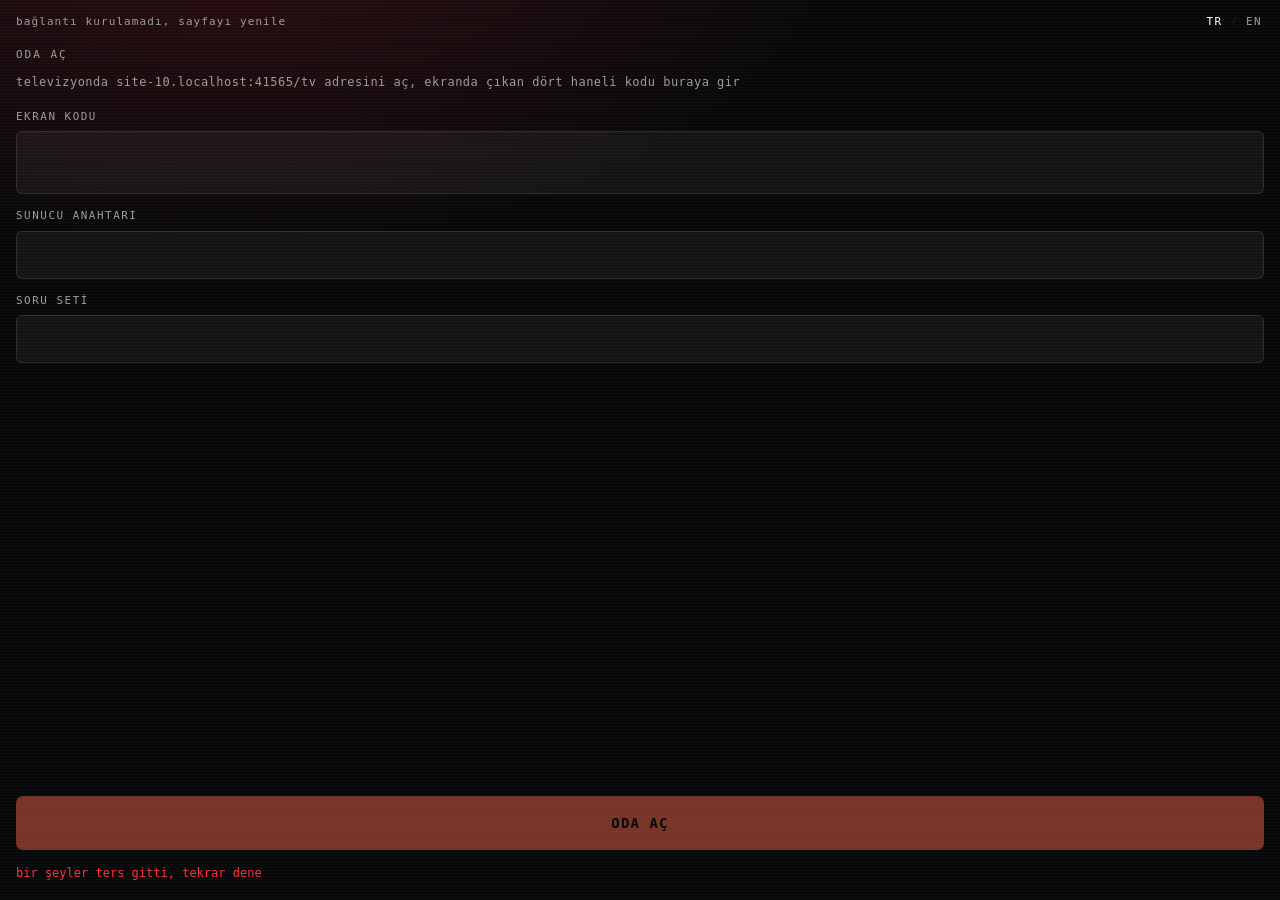
==== commit a7152a79: "fix: a round cannot run on without a television to run it on A room was related to its screen only w" ====
--- a/src/Quiz/wwwroot/host.html
+++ b/src/Quiz/wwwroot/host.html
@@ -61,6 +61,17 @@
           <span id="tag-answered" hidden></span>
         </div>
         <p class="detail" id="phase-detail" hidden></p>
+        <!--
+          The room has no television in it any more. It belongs here, where the host reads the room,
+          because it is the one thing on this page that has to be noticed without being looked for:
+          the console owns the pacing, so a host who does not know would go on driving a room nobody
+          can see. Every button below it stays live — closing the room, or carrying on deliberately,
+          are both the host's to choose.
+        -->
+        <div class="gone" id="display-gone" hidden role="alert">
+          <p class="label" data-i18n="displayGone"></p>
+          <p class="detail" data-i18n="displayGoneHint"></p>
+        </div>
       </div>
 
       <div class="acts">
--- a/src/Quiz/wwwroot/app.css
+++ b/src/Quiz/wwwroot/app.css
@@ -365,6 +365,14 @@
 .console .now .detail { font-size: 13px; color: var(--muted); letter-spacing: .06em; margin: 14px 0 0; }
 .console.paused .now .clock { color: var(--muted); }
 .console.paused .now .detail { color: var(--amber); font-weight: 600; letter-spacing: .2em; }
+/*
+ * The room has no television in it: framed, and in the colour this page says "wrong" in, because it
+ * has to be noticed without being looked for. A frame is all the weight it gets — the buttons under
+ * it stay live, so this says what happened rather than standing in the way of anything.
+ */
+.console .now .gone { border: 1px solid var(--crimson); padding: 10px 12px; margin: 16px 0 0; }
+.console .now .gone .label { color: var(--crimson); font-weight: 600; margin: 0; }
+.console .now .gone .detail { margin: 6px 0 0; }
 
 /* the buttons: on the bottom edge, stacked, each one a thumb wide and a thumb tall */
 .console .acts { margin-top: auto; display: flex; flex-direction: column; gap: 10px; }
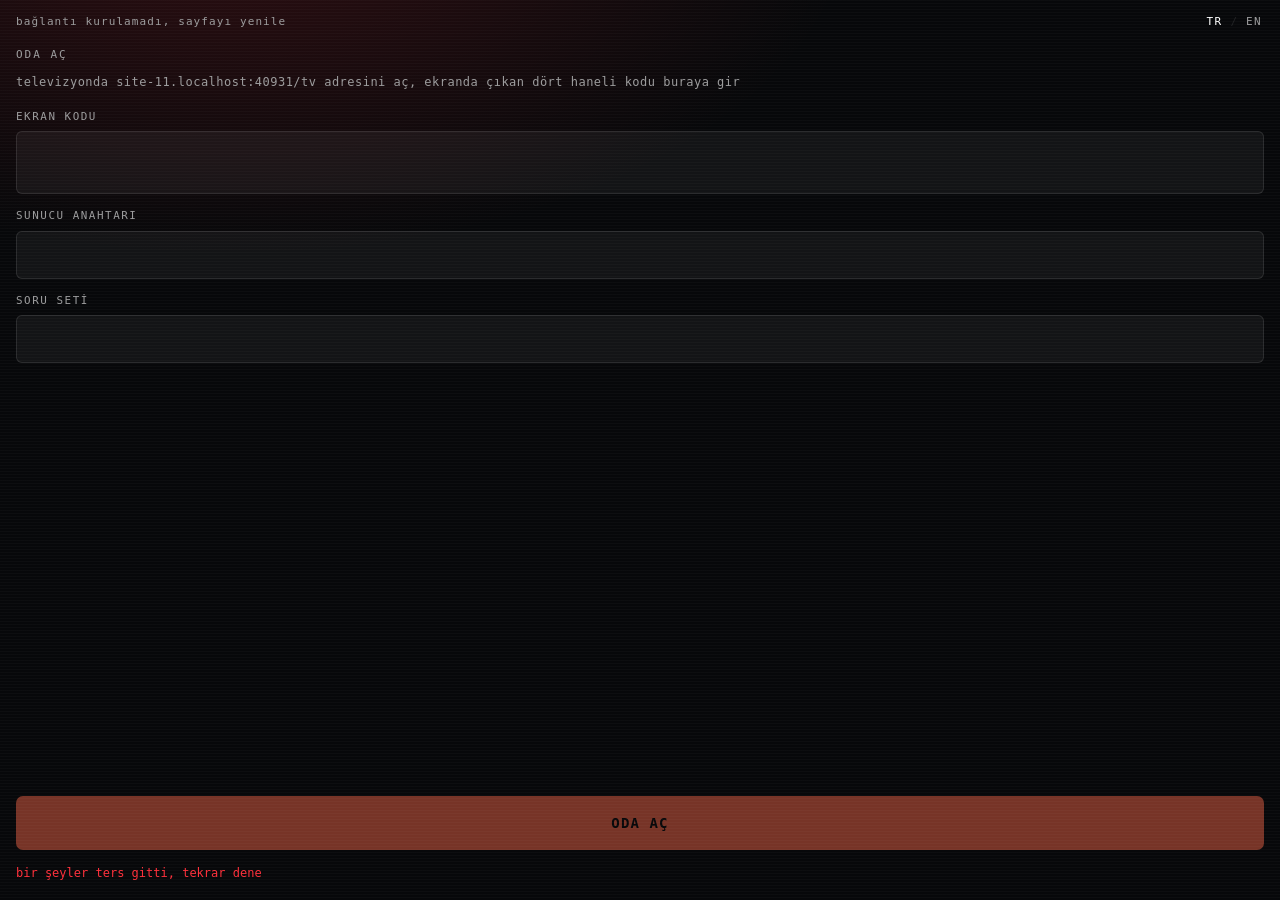
==== commit e65db9b6: "feat: another round in the same room, without anybody joining again When a round finishes the consol" ====
--- a/src/Quiz/wwwroot/host.html
+++ b/src/Quiz/wwwroot/host.html
@@ -78,6 +78,12 @@
         <p class="error" id="run-error" role="alert"></p>
         <button class="cta go" type="button" id="start" hidden></button>
         <button class="cta" type="button" id="next" hidden></button>
+        <!-- The round is over: another one in the same room, from the set picked here. -->
+        <label class="field" id="again-field" hidden>
+          <span class="k" data-i18n="setLabel"></span>
+          <select id="again-set"></select>
+        </label>
+        <button class="cta go" type="button" id="again" hidden></button>
         <button class="ghost" type="button" id="pause" hidden></button>
         <button class="ghost danger" type="button" id="close-room"></button>
 
--- a/src/Quiz/wwwroot/app.css
+++ b/src/Quiz/wwwroot/app.css
@@ -84,11 +84,12 @@
 
 /* ---- the four markers: glyph and colour, defined once ---- */
 
-/* --tint is the TV card's fill, --tint-up the phone buzzer's: both washes, not colour blocks. */
-[data-marker='hearts']   { --c: var(--crimson);  --tint: rgba(255, 47, 58, .07);   --tint-up: rgba(255, 47, 58, .10); }
-[data-marker='diamonds'] { --c: var(--amber);    --tint: rgba(255, 179, 71, .07);  --tint-up: rgba(255, 179, 71, .10); }
-[data-marker='clubs']    { --c: var(--teal);     --tint: rgba(74, 214, 195, .07);  --tint-up: rgba(74, 214, 195, .10); }
-[data-marker='spades']   { --c: var(--lavender); --tint: rgba(179, 156, 255, .07); --tint-up: rgba(179, 156, 255, .10); }
+/* --tint is the TV card's fill, --tint-up the phone buzzer's: both washes, not colour blocks.
+   --tint-hot is the card that turned out to be the answer: still a wash, but one that is seen. */
+[data-marker='hearts']   { --c: var(--crimson);  --tint: rgba(255, 47, 58, .07);   --tint-up: rgba(255, 47, 58, .10);   --tint-hot: rgba(255, 47, 58, .30); }
+[data-marker='diamonds'] { --c: var(--amber);    --tint: rgba(255, 179, 71, .07);  --tint-up: rgba(255, 179, 71, .10);  --tint-hot: rgba(255, 179, 71, .28); }
+[data-marker='clubs']    { --c: var(--teal);     --tint: rgba(74, 214, 195, .07);  --tint-up: rgba(74, 214, 195, .10);  --tint-hot: rgba(74, 214, 195, .26); }
+[data-marker='spades']   { --c: var(--lavender); --tint: rgba(179, 156, 255, .07); --tint-up: rgba(179, 156, 255, .10); --tint-hot: rgba(179, 156, 255, .30); }
 
 .glyph { color: var(--c); line-height: 1; }
 [data-marker='hearts'] > .glyph::before,   .glyph[data-marker='hearts']::before   { content: '\2665'; }
@@ -160,7 +161,9 @@
   color: var(--muted);
   letter-spacing: .12em;
 }
-.tv .topbar .clock { color: var(--amber); font-variant-numeric: tabular-nums; }
+.tv .topbar .clock { color: var(--amber); font-variant-numeric: tabular-nums; font-size: 2.4em; font-weight: 600; line-height: 1; }
+/* the last few seconds, said in a colour, as on the console */
+.tv.low .topbar .clock { color: var(--crimson); }
 .tv .topbar > * { white-space: nowrap; }
 
 .tv .view { flex: 1 1 auto; display: flex; flex-direction: column; min-height: 0; }
@@ -177,6 +180,18 @@
  * room reads that), and the shape (two pairs with a gap against one solid block of four).
  */
 .tv .pair { align-items: center; justify-content: center; text-align: center; gap: 0; }
+
+/*
+ * A code to type and a code to scan, side by side on the two screens that ask a phone to come to
+ * them. The QR is dark on white whatever the page looks like, because that is what a camera reads;
+ * it is kept to a modest square so the digits beside it are still the first thing seen.
+ */
+.tv .duo { display: flex; align-items: center; justify-content: center; gap: clamp(28px, 5vw, 96px); }
+.tv .duo .scan { display: flex; flex-direction: column; align-items: center; flex: 0 0 auto; }
+.tv .duo .qr { width: clamp(120px, 17vw, 300px); border-radius: 8px; overflow: hidden; line-height: 0; }
+.tv .duo .qr svg { display: block; width: 100%; height: auto; }
+.tv .duo .scan .label { font-size: clamp(11px, 1vw, 17px); margin-top: 1em; }
+.tv .duo .main { min-width: 0; }
 .tv .pair .label { font-size: clamp(11px, 1vw, 17px); }
 .tv .pair .pcode {
   display: flex;
@@ -194,7 +209,7 @@
 .tv .pair .pcode span { margin-right: -.08em; }
 /* no code to show yet, or the one that was up outlived itself: the slot keeps its size */
 .tv .pair .pcode.waiting { color: var(--dim); }
-.tv .pair .where { font-size: clamp(12px, 1.1vw, 20px); color: var(--muted); letter-spacing: .1em; }
+.tv .pair .where { font-size: clamp(13px, 1.5vw, 26px); color: var(--muted); letter-spacing: .08em; }
 .tv .pair .status { font-size: clamp(11px, 1.05vw, 18px); letter-spacing: .08em; margin: clamp(14px, 2.4vh, 32px) 0 0; }
 /* when it stands in for the code, it is read from the sofa like the code is */
 .tv .pair .status.big { font-size: clamp(16px, 2vw, 34px); max-width: 46ch; }
@@ -214,7 +229,9 @@
   /* the letter-spacing hangs off the last digit; pull it back to stay centred */
   text-indent: .18em;
 }
-.tv .lobby .where { font-size: clamp(11px, .95vw, 16px); color: var(--muted); letter-spacing: .1em; }
+/* The address is the one thing here a whole room has to type, so it is sized to be read from the
+   sofa: a little under the option cards, far over the labels. */
+.tv .lobby .where { font-size: clamp(15px, 1.9vw, 34px); color: var(--fg); letter-spacing: .06em; margin-top: .2em; }
 .tv .pills {
   display: flex;
   flex-wrap: wrap;
@@ -257,28 +274,72 @@
 }
 .tv .opt .glyph { font-size: 1.25em; }
 
-/* reveal */
-.tv .answer { font-size: clamp(16px, 1.6vw, 28px); color: var(--muted); }
-.tv .answer .opt-text { color: var(--fg); }
-.tv .answer .glyph { font-size: 1.15em; }
-
-.tv .bars { display: flex; align-items: flex-end; gap: clamp(10px, 1.4vw, 24px); flex: 0 0 clamp(110px, 26vh, 240px); }
-.tv .bars .b { flex: 1; display: flex; flex-direction: column; justify-content: flex-end; height: 100%; text-align: center; }
-.tv .bars .b .fill { background: var(--c); border-radius: 4px 4px 0 0; min-height: 3px; }
-.tv .bars .b .n { font-size: clamp(12px, 1.1vw, 20px); color: var(--muted); margin-top: 6px; font-variant-numeric: tabular-nums; }
-.tv .bars .b .glyph { font-size: clamp(26px, 2.6vw, 46px); margin-bottom: 8px; }
+/* The time left as a length across the top of the question: read at a glance, from anywhere. */
+.tv .timebar { height: clamp(4px, .7vh, 9px); background: var(--hairline); border-radius: 99px; overflow: hidden; }
+.tv .timebar span { display: block; height: 100%; width: 100%; background: var(--amber); border-radius: 99px; transition: width .2s linear; }
+.tv.low .timebar span { background: var(--crimson); }
+.tv.paused .timebar span { background: var(--muted); }
+
+/* reveal: the same question and the same four cards, saying something new */
+.tv .question.asked { font-size: clamp(20px, 2.7vw, 46px); color: rgba(255, 255, 255, .78); }
+.tv .opt .n { margin-left: auto; padding-left: 1em; color: var(--muted); font-variant-numeric: tabular-nums; }
+/* the ones that were not it step back, the one that was fills in */
+.tv .opt.wrong { opacity: .34; }
+.tv .opt.right {
+  background: var(--tint-hot);
+  border-color: var(--c);
+  box-shadow: 0 0 0 1px var(--c), 0 0 clamp(18px, 3vw, 54px) var(--tint-hot);
+  font-weight: 600;
+}
+.tv .opt.right .n { color: var(--fg); }
 
 .tv .board { list-style: none; margin: 0 auto; padding: 0; width: min(760px, 100%); font-size: clamp(14px, 1.5vw, 26px); }
-.tv .board li { display: flex; justify-content: space-between; gap: 16px; padding: .4em 0; border-bottom: 1px solid rgba(255, 255, 255, .06); }
+.tv .board li { display: flex; align-items: baseline; gap: 16px; padding: .4em 0; border-bottom: 1px solid rgba(255, 255, 255, .06); }
 .tv .board li:last-child { border-bottom: 0; }
+.tv .board .who { flex: 1 1 auto; min-width: 0; overflow: hidden; text-overflow: ellipsis; white-space: nowrap; }
 .tv .board .rank { color: var(--muted); margin-right: .8em; }
-.tv .board .score { font-variant-numeric: tabular-nums; }
+.tv .board .score { font-variant-numeric: tabular-nums; min-width: 5ch; text-align: right; }
+/* what the question just closed was worth to each player; teal when it was worth something */
+.tv .board .gain { font-variant-numeric: tabular-nums; color: var(--dim); min-width: 5ch; text-align: right; }
+.tv .board .gain[data-earned] { color: var(--teal); }
 .tv .board.dense { width: min(1040px, 100%); font-size: clamp(12px, 1.1vw, 19px); columns: 2; column-gap: clamp(20px, 3vw, 60px); }
 .tv .board.dense li { break-inside: avoid; }
 
-.tv .finished h1 { font-size: clamp(22px, 2.6vw, 44px); font-weight: 600; letter-spacing: .14em; margin: 0 0 .6em; text-align: center; }
-/* the standings are the whole screen here, so they sit in the middle of it like the reveal does */
-.tv .finished { gap: clamp(14px, 2vh, 28px); justify-content: center; }
+/*
+ * the round is over: a podium. The first three stand on blocks whose heights are their places, the
+ * winner in the middle and in the colour the room code was in, and everyone else is listed below.
+ */
+.tv .finished { position: relative; align-items: center; justify-content: center; gap: clamp(14px, 2.4vh, 32px); }
+.tv .finished > .label { font-size: clamp(12px, 1.3vw, 22px); }
+.tv .podium { position: relative; z-index: 1; display: flex; align-items: flex-end; justify-content: center; gap: clamp(10px, 1.6vw, 28px); width: 100%; }
+.tv .step { display: flex; flex-direction: column; align-items: center; text-align: center; flex: 0 1 clamp(150px, 22vw, 400px); min-width: 0; }
+.tv .step[data-place='1'] { flex-basis: clamp(210px, 34vw, 640px); }
+.tv .step .label { font-size: clamp(11px, 1.1vw, 19px); color: var(--coral); margin-bottom: .5em; }
+.tv .step .name { font-size: clamp(17px, 2.2vw, 38px); font-weight: 500; line-height: 1.15; max-width: 100%; overflow-wrap: anywhere; }
+.tv .step[data-place='1'] .name { font-size: clamp(30px, 5vw, 88px); font-weight: 600; color: var(--coral); }
+.tv .step .score { font-size: clamp(14px, 1.6vw, 28px); color: var(--muted); font-variant-numeric: tabular-nums; margin: .25em 0 .6em; }
+.tv .step[data-place='1'] .score { font-size: clamp(18px, 2.4vw, 42px); color: var(--fg); }
+.tv .step .block {
+  width: 100%;
+  height: clamp(44px, 9vh, 96px);
+  display: flex;
+  align-items: flex-start;
+  justify-content: center;
+  padding-top: .15em;
+  font-size: clamp(20px, 3vw, 52px);
+  font-weight: 600;
+  color: var(--muted);
+  background: rgba(255, 255, 255, .04);
+  border: 1px solid var(--hairline);
+  border-top: 3px solid var(--muted);
+  border-radius: 7px 7px 0 0;
+}
+.tv .step[data-place='2'] .block { height: clamp(70px, 15vh, 160px); }
+.tv .step[data-place='1'] .block { height: clamp(100px, 22vh, 230px); color: var(--coral); border-top-color: var(--coral); background: rgba(255, 107, 74, .10); }
+.tv .finished .board { position: relative; z-index: 1; }
+
+/* The suits that fall behind it. Still, and so not drawn at all, unless motion is welcome. */
+.tv .rain { display: none; }
 
 /* --- paused: said on the television, because that is where the room is looking --- */
 
@@ -308,6 +369,36 @@
 @media (prefers-reduced-motion: no-preference) {
   .tv .paused-banner { animation: breathe 1.8s ease-in-out infinite; }
   @keyframes breathe { 0%, 100% { opacity: 1; } 50% { opacity: .45; } }
+
+  /* the reveal: the wrong cards step back, the right one lands, then the standings arrive */
+  .tv .opt.wrong { animation: step-back .5s ease-out both; }
+  .tv .opt.right { animation: land .6s cubic-bezier(.2, .9, .3, 1.3) both; }
+  .tv #reveal-board { animation: arrive .5s ease-out .7s both; }
+  @keyframes step-back { from { opacity: 1; } to { opacity: .34; } }
+  @keyframes land { 0% { transform: scale(1); } 45% { transform: scale(1.045); } 100% { transform: scale(1); } }
+  @keyframes arrive { from { opacity: 0; transform: translateY(12px); } to { opacity: 1; transform: none; } }
+
+  /* the podium is built from third place up, so the room has a moment to wonder who is first */
+  .tv .step { animation: rise .7s cubic-bezier(.2, .9, .3, 1.15) both; }
+  .tv .step[data-place='3'] { animation-delay: .4s; }
+  .tv .step[data-place='2'] { animation-delay: 1.3s; }
+  .tv .step[data-place='1'] { animation-delay: 2.3s; }
+  .tv .finished .board { animation: arrive .6s ease-out 3.2s both; }
+  @keyframes rise { from { opacity: 0; transform: translateY(40px); } to { opacity: 1; transform: none; } }
+
+  .tv .rain { display: block; position: fixed; inset: 0; z-index: 0; overflow: hidden; pointer-events: none; }
+  .tv .rain .glyph {
+    position: absolute;
+    top: -12vh;
+    font-size: calc(var(--scale, 1) * clamp(16px, 2.2vw, 40px));
+    opacity: 0;
+    animation: fall var(--fall, 7s) linear calc(2.8s + var(--wait, 0s)) infinite;
+  }
+  @keyframes fall {
+    0% { transform: translateY(0) rotate(0deg); opacity: 0; }
+    8% { opacity: .5; }
+    100% { transform: translateY(125vh) rotate(50deg); opacity: .35; }
+  }
 }
 
 /* ======================= the host's console ======================= */
@@ -378,6 +469,8 @@
 .console .acts { margin-top: auto; display: flex; flex-direction: column; gap: 10px; }
 .console .acts button { width: 100%; min-height: 54px; padding: 16px; font-size: 15px; }
 .console .acts .error { margin: 0 0 4px; font-size: 12px; text-align: center; }
+/* the set picker for another round sits on its button, not a form's width away from it */
+.console .acts .field { margin: 0; }
 /* Armed, the close button says what it is about to do; coral is the page's "this does something". */
 .console .acts .danger[data-armed='true'] { color: var(--coral); border-color: var(--coral); }
 /* the rarely-needed one: small print under the buttons rather than one more button among them */
@@ -528,7 +621,17 @@
 .phone .result:not([data-marker]) .glyph { color: var(--dim); opacity: .45; }
 .phone .result:not([data-earned]) .pts { color: var(--muted); }
 
+/* --- the round is over: where this player finished, in the buzzers' place --- */
+.phone .final { flex: 1 1 auto; display: flex; flex-direction: column; align-items: center; justify-content: center; min-height: 0; text-align: center; }
+.phone .final .place { margin: 0; font-size: clamp(76px, 36vw, 160px); font-weight: 600; line-height: 1; letter-spacing: -.02em; font-variant-numeric: tabular-nums; }
+.phone .final .of { margin: 14px 0 0; font-size: 13px; color: var(--muted); letter-spacing: .16em; text-transform: uppercase; }
+.phone .final .total { margin: 18px 0 0; font-size: 13px; color: var(--muted); letter-spacing: .1em; }
+/* first place, in the colour the television gives its winner */
+.phone .final[data-won] .place { color: var(--coral); }
+.phone .final[data-won] .of { color: var(--coral); font-weight: 700; }
+
 @media (prefers-reduced-motion: no-preference) {
+  .phone .final { animation: result-in .3s ease-out both; }
   .phone .result .mid { animation: result-in .22s ease-out both; }
   @keyframes result-in { from { opacity: 0; transform: scale(.94); } to { opacity: 1; transform: none; } }
 }
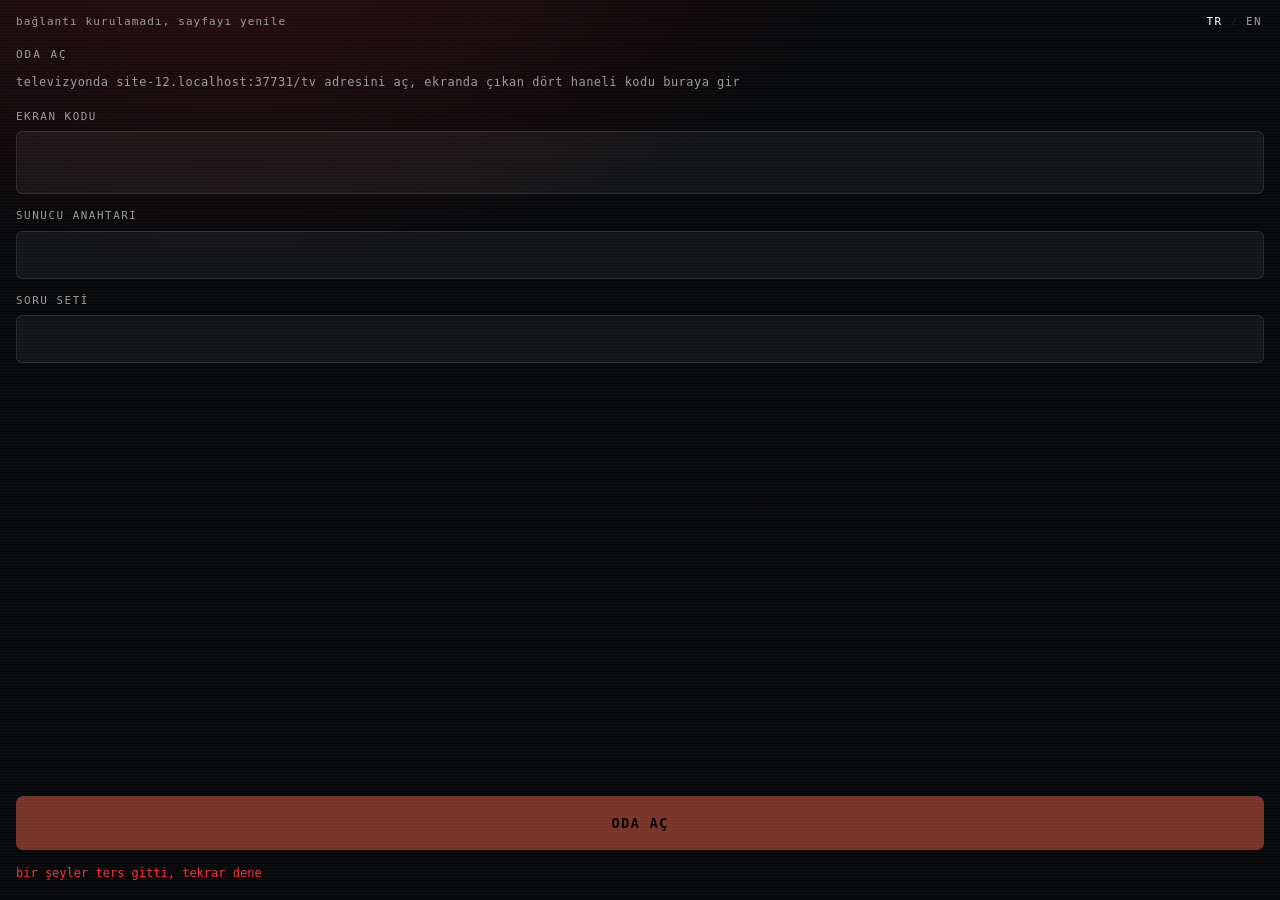
==== commit 51399c9c: "The television paces the round, not the console The countdown that closes a question, the beat after" ====
--- a/src/Quiz/wwwroot/host.html
+++ b/src/Quiz/wwwroot/host.html
@@ -12,9 +12,9 @@
 <!--
   The host's console: a remote control for the television, laid out for a phone held in one hand.
   Everything the room looks at — the question, the four options, the answer, the standings — is on
-  the television (tv.html) and none of it is repeated here. What this page carries is the pacing:
-  which phase the room is in, the clock it counts down itself, how many have answered, and the
-  buttons. The information sits at the top and the buttons at the bottom, where the thumb is.
+  the television (tv.html) and none of it is repeated here. What this page carries is where the
+  round stands: which phase the room is in, a copy of the television's clock, how many have
+  answered, and the buttons. The information sits at the top and the buttons at the bottom, where the thumb is.
 -->
 <main class="panel">
   <div class="inner">
@@ -64,8 +64,8 @@
         <!--
           The room has no television in it any more. It belongs here, where the host reads the room,
           because it is the one thing on this page that has to be noticed without being looked for:
-          the console owns the pacing, so a host who does not know would go on driving a room nobody
-          can see. Every button below it stays live — closing the room, or carrying on deliberately,
+          the television is what carries the round, so a host who does not know would wait for a room
+          that is itself waiting. Every button below it stays live — closing the room, or carrying on deliberately,
           are both the host's to choose.
         -->
         <div class="gone" id="display-gone" hidden role="alert">
